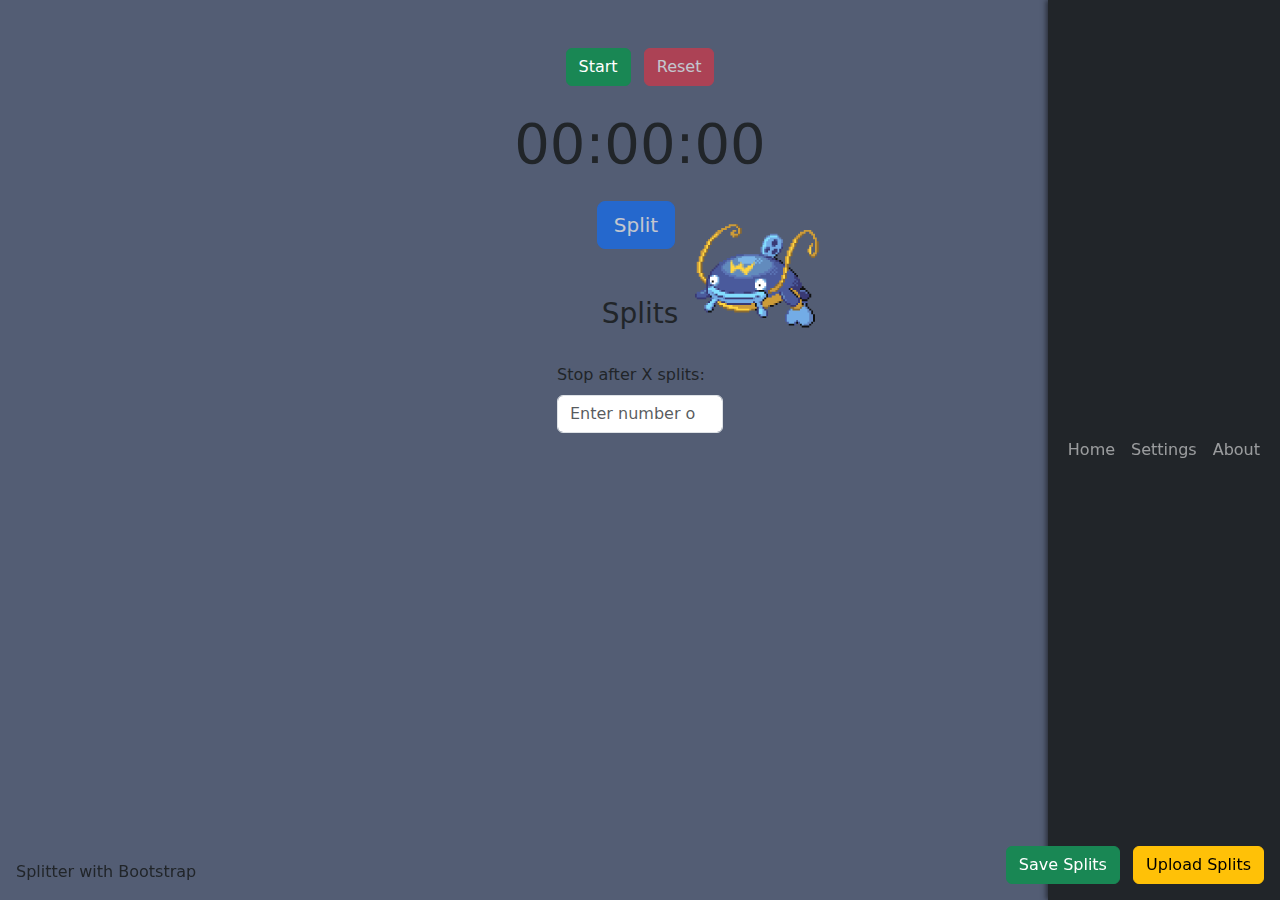
==== index.html @ 355862b6 "index files" ====
<!DOCTYPE html>
<html lang="en">
<head>
  <meta charset="UTF-8">
  <meta name="viewport" content="width=device-width, initial-scale=1.0">
  <title>Timer Splitter</title>
  <!-- Bootstrap CSS and JS links -->
  <link href="https://cdn.jsdelivr.net/npm/bootstrap@5.3.2/dist/css/bootstrap.min.css" rel="stylesheet">
  <script src="https://cdn.jsdelivr.net/npm/bootstrap@5.3.2/dist/js/bootstrap.bundle.min.js"></script>

  <link href="style.css" rel="stylesheet">
</head>
<body>
  <div class="container text-center mt-5">
    <!-- Button for starting and resetting timer -->
    <div>
        <button id="start" class="btn btn-success me-2">Start</button>
        <button id="reset" class="btn btn-danger" disabled>Reset</button>
    </div>
    
    <!-- Timer Display -->
    <div class="my-4">
      <h2 id="timer" class="display-4">00:00:00</h2>
    </div>
    <div> 
        <img id="whiscash" src="whis.webp">
    </div>
    <!-- Button for splitting -->
    <div>
      <button id="split" class="btn btn-primary btn-lg me-2" disabled>Split</button>
    </div>

    <!-- Splits -->
    <div class="mt-5">
      <h3>Splits</h3>
      <ul id="splits" class="list-group"></ul>
    </div>
  </div>

  <!-- Input to specify the number of splits before stopping -->
  <div class="container">
    <div class="row justify-content-center mt-4">
        <div class="col-md-2">
            <label for="splits-before-stop" class="form-label">Stop after X splits:</label>
            <input type="number" id="splits-before-stop" class="form-control" min="1" placeholder="Enter number of splits">
        </div>
    </div>
  </div>

  <!-- Navigation Bar -->
  <nav class="navbar navbar-expand-lg navbar-dark bg-dark navbar-custom">
    <div class="container-fluid">
      <button class="navbar-toggler" type="button" data-bs-toggle="collapse" data-bs-target="#navbarNav" aria-controls="navbarNav" aria-expanded="false" aria-label="Toggle navigation">
        <span class="navbar-toggler-icon"></span>
      </button>
      <div class="collapse navbar-collapse" id="navbarNav">
        <ul class="navbar-nav ms-auto">
          <li class="nav-item active">
            <a class="nav-link" href="index.html">Home</a>
          </li>
          <li class="nav-item">
            <a class="nav-link" href="settings-page.html">Settings</a>
          </li>
          <li class="nav-item">
            <a class="nav-link" href="about.html">About</a>
          </li>
        </ul>
      </div>
    </div>
  </nav>

  <!-- Save and Upload Buttons -->
  <div class="position-fixed bottom-0 end-0 p-3">
    <button id="save" class="btn btn-success me-2">Save Splits</button>
    <button id="upload" class="btn btn-warning">Upload Splits</button>
    <input type="file" id="file-input" style="display: none;" />
  </div>
  
  <div class="position-fixed bottom-0 start-0 p-3">
    <div class="text-right">Splitter with Bootstrap</div>
  </div>

  <script src="splitter.js"></script>
</body>
</html>
---- style.css ----
#title{
    
}

body {
    background-color: rgb(83, 93, 116);
}

.navbar-custom {
    position: fixed;
    top: 0;
    right: 0;
    height: 100%;
    background-color: #343a40;
    box-shadow: -2px 0px 5px rgba(0, 0, 0, 0.5);
  }

  /* Ensure navbar items are stacked vertically */
  .navbar-nav {
    flex-direction: column;
    align-items: flex-start;
  }

  .navbar-nav li {
    width: 100%;
  }

  .fs-3{
    border: rgb(119, 13, 13);
    background-color: rgb(161, 161, 161);
  }
  /* Style for each list item (split) */
.list-group-item {
    border: 2px solid black; /* Custom border */
    padding: 10px; /* Optional padding */
}

/* Ensure the split item is aligned using flexbox */
.d-flex {
    display: flex;
    justify-content: space-between; /* Align items to left and right */
    align-items: center; /* Optional: vertically align content */
    gap: 15px;
}

/* Style for the split number */
.split-number {
    font-weight: bold; /* Make the split number bold */
    margin-right: 10px; /* Optional margin for spacing */
}

/* Style for the split time */
.split-time {
    font-weight: normal; /* Split time is normal weight */
}
#whiscash {
    position: absolute; /* Allow precise positioning */
      right: 450px;        /* Align it 20px away from the right edge */
      top: 200px;         /* Place it 150px from the top of the page */
      max-width: 150px;   /* Limit the width to 150px */
      height: auto;       /* Keep the aspect ratio intact */
    }
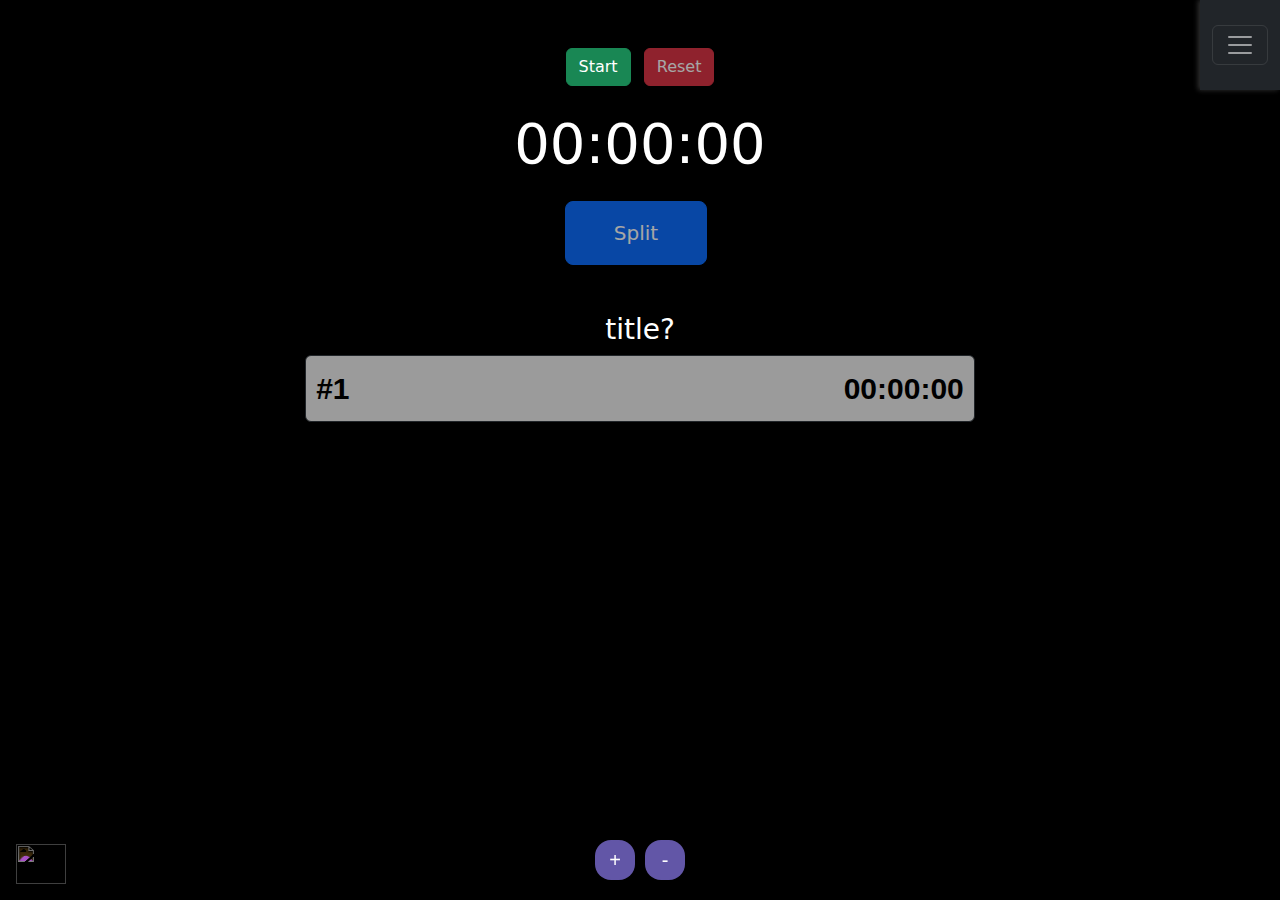
==== commit bb5a8ef9: "cleanup" ====
--- a/index.html
+++ b/index.html
@@ -3,7 +3,7 @@
 <head>
   <meta charset="UTF-8">
   <meta name="viewport" content="width=device-width, initial-scale=1.0">
-  <title>Timer Splitter</title>
+  <title>WebSplit</title>
   <!-- Bootstrap CSS and JS links -->
   <link href="https://cdn.jsdelivr.net/npm/bootstrap@5.3.2/dist/css/bootstrap.min.css" rel="stylesheet">
   <script src="https://cdn.jsdelivr.net/npm/bootstrap@5.3.2/dist/js/bootstrap.bundle.min.js"></script>
@@ -22,62 +22,60 @@
     <div class="my-4">
       <h2 id="timer" class="display-4">00:00:00</h2>
     </div>
-    <div> 
-        <img id="whiscash" src="whis.webp">
-    </div>
+    
     <!-- Button for splitting -->
     <div>
-      <button id="split" class="btn btn-primary btn-lg me-2" disabled>Split</button>
+      <button id="split" class="btn btn-primary btn-lg  px-5 py-3 me-2" disabled>Split</button>
     </div>
 
     <!-- Splits -->
     <div class="mt-5">
-      <h3>Splits</h3>
+      <h3>title?</h3>
       <ul id="splits" class="list-group"></ul>
     </div>
   </div>
+  
 
-  <!-- Input to specify the number of splits before stopping -->
+  <!-- Add, remove splits from list -->
   <div class="container">
     <div class="row justify-content-center mt-4">
-        <div class="col-md-2">
-            <label for="splits-before-stop" class="form-label">Stop after X splits:</label>
-            <input type="number" id="splits-before-stop" class="form-control" min="1" placeholder="Enter number of splits">
-        </div>
+      <div id="split-controls" class="d-flex justify-content-center">
+        <button type="button" id="add-split" class="split-btn">+</button>
+        <button type="button" id="remove-split" class="split-btn">-</button>
+      </div>
     </div>
   </div>
 
-  <!-- Navigation Bar -->
-  <nav class="navbar navbar-expand-lg navbar-dark bg-dark navbar-custom">
-    <div class="container-fluid">
-      <button class="navbar-toggler" type="button" data-bs-toggle="collapse" data-bs-target="#navbarNav" aria-controls="navbarNav" aria-expanded="false" aria-label="Toggle navigation">
-        <span class="navbar-toggler-icon"></span>
-      </button>
-      <div class="collapse navbar-collapse" id="navbarNav">
-        <ul class="navbar-nav ms-auto">
-          <li class="nav-item active">
-            <a class="nav-link" href="index.html">Home</a>
-          </li>
-          <li class="nav-item">
-            <a class="nav-link" href="settings-page.html">Settings</a>
-          </li>
-          <li class="nav-item">
-            <a class="nav-link" href="about.html">About</a>
-          </li>
-        </ul>
-      </div>
+<!-- Navigation Bar -->
+<nav class="navbar navbar-dark bg-dark navbar-custom">
+  <div class="container-fluid">
+    <!-- Toggle Button -->
+    <button class="navbar-toggler" type="button" data-bs-toggle="collapse" data-bs-target="#navbarNav"
+      aria-controls="navbarNav" aria-expanded="false" aria-label="Toggle navigation">
+      <span class="navbar-toggler-icon"></span>
+    </button>
+    
+    <!-- Collapsible Content -->
+    <div class="collapse navbar-collapse" id="navbarNav">
+      <ul class="navbar-nav ms-auto">
+        <li class="nav-item active">
+          <a class="nav-link" href="index.html">Home</a>
+        </li>
+        <li class="nav-item">
+          <a class="nav-link" href="settings-page.html">Settings</a>
+        </li>
+        <li class="nav-item">
+          <a class="nav-link" href="about.html">About</a>
+        </li>
+      </ul>
     </div>
-  </nav>
+  </div>
+</nav>
 
-  <!-- Save and Upload Buttons -->
-  <div class="position-fixed bottom-0 end-0 p-3">
-    <button id="save" class="btn btn-success me-2">Save Splits</button>
-    <button id="upload" class="btn btn-warning">Upload Splits</button>
-    <input type="file" id="file-input" style="display: none;" />
-  </div>
-  
-  <div class="position-fixed bottom-0 start-0 p-3">
-    <div class="text-right">Splitter with Bootstrap</div>
+  <!-- Implement Save and Upload Buttons -->
+   
+  <div class="position-fixed bottom-0 start-0 p-3 d-flex align-items-center">
+    <img id="logo" src="webspliticon.png">
   </div>
 
   <script src="splitter.js"></script>
--- a/style.css
+++ b/style.css
@@ -1,34 +1,50 @@
-#title{
-    
+html, body {
+  overflow: hidden;
 }
 
 body {
-    background-color: rgb(83, 93, 116);
+  background-color: #000000;
+  color: rgb(255, 255, 255);
+  height: 100vh; /* Ensure the body takes full viewport height */
+}
+
+#splits {
+    max-height: 565px; /* Adjust as needed */
+    overflow-y: auto;
+}
+
+#split-controls {
+  display: flex;
+  gap: 10px;
+  justify-content: center;
+  position: absolute; /* Keep buttons fixed */
+  bottom: 20px; /* Adjust as needed */
+  left: 50%;
+  transform: translateX(-50%);
 }
 
 .navbar-custom {
-    position: fixed;
-    top: 0;
-    right: 0;
-    height: 100%;
-    background-color: #343a40;
-    box-shadow: -2px 0px 5px rgba(0, 0, 0, 0.5);
-  }
+  position: absolute;
+  top: 0;
+  right: 0;
+  height: 10%;
+  background-color: #2d96ff;
+  box-shadow: -2px 0px 5px rgba(97, 97, 97, 0.5);
+  z-index: 1000; /* Ensure it stays above other elements */
+}
 
-  /* Ensure navbar items are stacked vertically */
-  .navbar-nav {
-    flex-direction: column;
-    align-items: flex-start;
-  }
+/* Optional: make sure the dropdown menu aligns to the right */
+.dropdown-menu-end {
+  right: 0;
+}
 
-  .navbar-nav li {
-    width: 100%;
-  }
+.fs-3 {
+  border: rgb(119, 13, 13);
+  background-color: rgb(155, 155, 155);
+  width: 60%;
+  margin-left: 20%;
+}
 
-  .fs-3{
-    border: rgb(119, 13, 13);
-    background-color: rgb(161, 161, 161);
-  }
   /* Style for each list item (split) */
 .list-group-item {
     border: 2px solid black; /* Custom border */
@@ -53,10 +69,54 @@
 .split-time {
     font-weight: normal; /* Split time is normal weight */
 }
-#whiscash {
-    position: absolute; /* Allow precise positioning */
-      right: 450px;        /* Align it 20px away from the right edge */
-      top: 200px;         /* Place it 150px from the top of the page */
-      max-width: 150px;   /* Limit the width to 150px */
-      height: auto;       /* Keep the aspect ratio intact */
-    }+
+#logo {
+  display: fixed;
+  height:40px;
+  width: 50px;
+  filter: invert(100%);
+}
+
+/* Align buttons side by side */
+#split-controls {
+  position: fixed;
+  left: 50%;
+  transform: translateX(-50%);
+  transition: bottom 0.3s ease-in-out; /* Smooth transition when moving */
+  z-index: 10; /* Ensure buttons stay on top */
+}
+
+/* Style for both buttons */
+.split-btn {
+  width: 40px; /* Equal width */
+  height: 40px; /* Equal height */
+  font-size: 20px;
+  text-align: center;
+  border: none;
+  background-color: #6256a7; /* Bootstrap primary color */
+  color: rgb(255, 255, 255);
+  border-radius: 16px;
+  cursor: pointer;
+}
+
+/* Button hover effect */
+.split-btn:hover {
+  background-color: #7a00b3;
+}
+
+.list-group-item, 
+.d-flex, 
+.split-number, 
+.split-time {
+    font-family: "Arial", sans-serif; /* Change to your preferred font */
+    font-size: 30px; /* Adjust as needed */
+    font-weight: bold; /* Optional */
+    color: rgb(0, 0, 0); /* Ensures text is readable */
+}
+
+.current-split {
+  background-color: #ffcc00 !important; /* Highlight color */
+  color: black !important; /* Text color */
+  font-weight: ;
+  border: 2px solid white; /* Optional: add a border */
+}
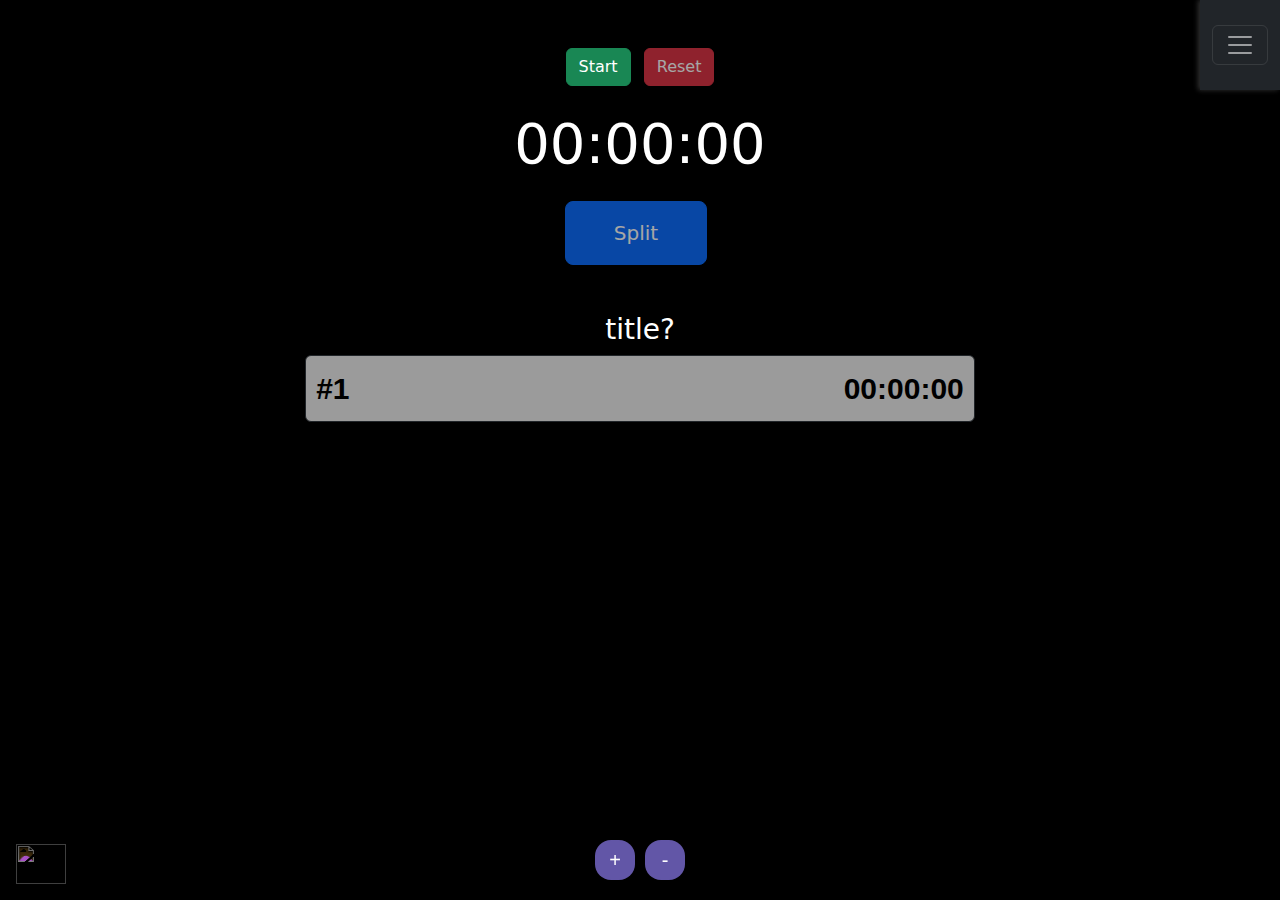
==== commit d24d511d: "Fixed highlighting, and cleaned up code, but broke split counters/list" ====
--- a/index.html
+++ b/index.html
@@ -10,6 +10,7 @@
 
   <link href="style.css" rel="stylesheet">
 </head>
+
 <body>
   <div class="container text-center mt-5">
     <!-- Button for starting and resetting timer -->
@@ -17,7 +18,7 @@
         <button id="start" class="btn btn-success me-2">Start</button>
         <button id="reset" class="btn btn-danger" disabled>Reset</button>
     </div>
-    
+
     <!-- Timer Display -->
     <div class="my-4">
       <h2 id="timer" class="display-4">00:00:00</h2>
@@ -73,7 +74,6 @@
 </nav>
 
   <!-- Implement Save and Upload Buttons -->
-   
   <div class="position-fixed bottom-0 start-0 p-3 d-flex align-items-center">
     <img id="logo" src="webspliticon.png">
   </div>
--- a/style.css
+++ b/style.css
@@ -6,11 +6,14 @@
   background-color: #000000;
   color: rgb(255, 255, 255);
   height: 100vh; /* Ensure the body takes full viewport height */
+  margin: 0; /* Ensure no default body margin */
 }
 
-#splits {
-    max-height: 565px; /* Adjust as needed */
-    overflow-y: auto;
+body {
+  background-color: #000000;
+  color: rgb(255, 255, 255);
+  height: 100vh; /* Ensure the body takes full viewport height */
+  margin: 0; /* Ensure no default body margin */
 }
 
 #split-controls {
@@ -49,6 +52,7 @@
 .list-group-item {
     border: 2px solid black; /* Custom border */
     padding: 10px; /* Optional padding */
+    min-height: 50px; /* Ensure the list items have a minimum height even if empty */
 }
 
 /* Ensure the split item is aligned using flexbox */
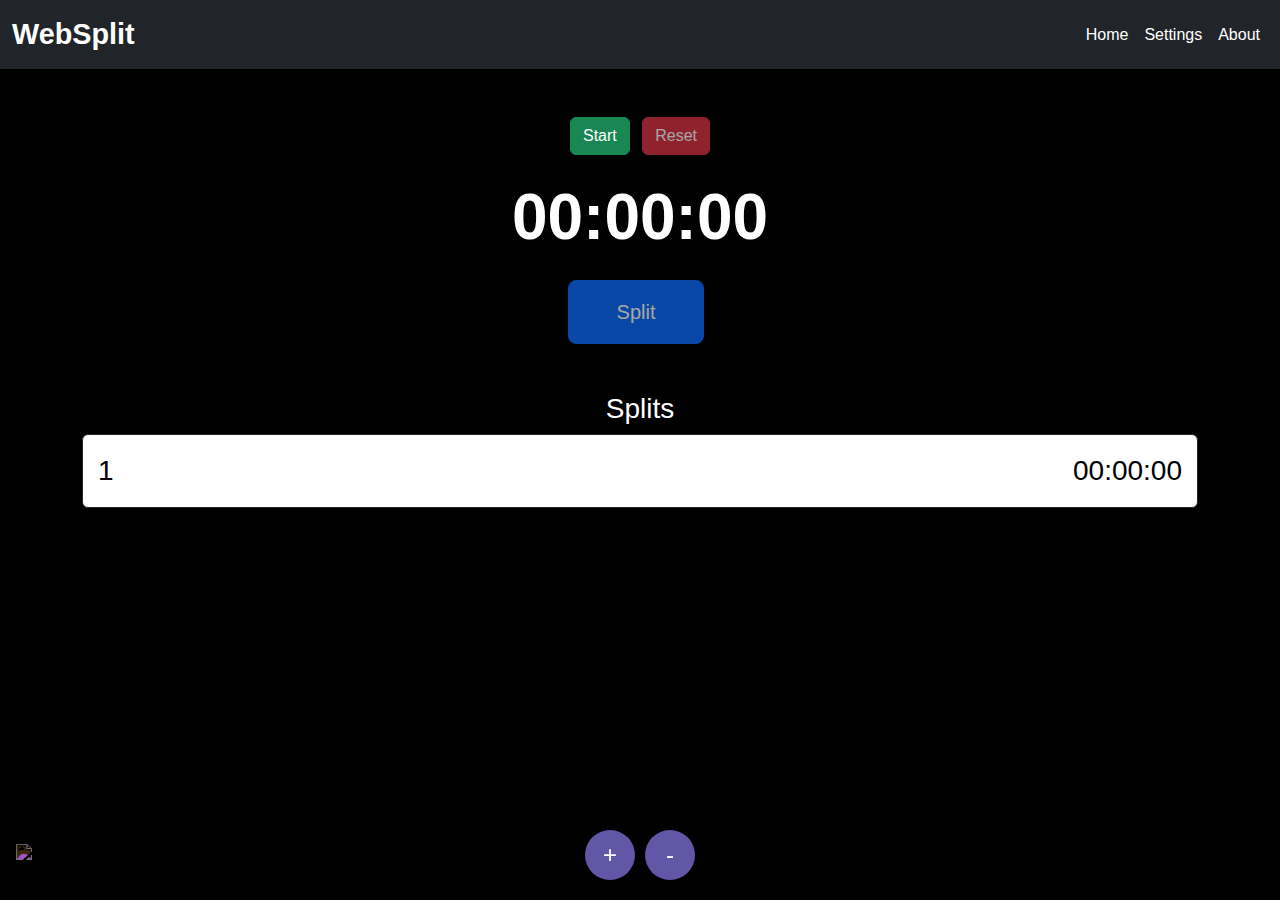
==== commit 65ef8d84: "timer and split lists now work and count properly" ====
--- a/index.html
+++ b/index.html
@@ -4,7 +4,8 @@
   <meta charset="UTF-8">
   <meta name="viewport" content="width=device-width, initial-scale=1.0">
   <title>WebSplit</title>
-  <!-- Bootstrap CSS and JS links -->
+  
+  <!-- Bootstrap CSS -->
   <link href="https://cdn.jsdelivr.net/npm/bootstrap@5.3.2/dist/css/bootstrap.min.css" rel="stylesheet">
   <script src="https://cdn.jsdelivr.net/npm/bootstrap@5.3.2/dist/js/bootstrap.bundle.min.js"></script>
 
@@ -12,11 +13,33 @@
 </head>
 
 <body>
+  
+  <!-- Navigation Bar -->
+  <nav class="navbar navbar-expand-lg navbar-dark bg-dark">
+    <div class="container-fluid">
+      <a class="navbar-brand" href="index.html">WebSplit</a>
+      
+      <!-- Toggle Button for Small Screens -->
+      <button class="navbar-toggler" type="button" data-bs-toggle="collapse" data-bs-target="#navbarNav"
+        aria-controls="navbarNav" aria-expanded="false" aria-label="Toggle navigation">
+        <span class="navbar-toggler-icon"></span>
+      </button>
+
+      <div class="collapse navbar-collapse" id="navbarNav">
+        <ul class="navbar-nav ms-auto">
+          <li class="nav-item"><a class="nav-link" href="index.html">Home</a></li>
+          <li class="nav-item"><a class="nav-link" href="settings-page.html">Settings</a></li>
+          <li class="nav-item"><a class="nav-link" href="about.html">About</a></li>
+        </ul>
+      </div>
+    </div>
+  </nav>
+
   <div class="container text-center mt-5">
-    <!-- Button for starting and resetting timer -->
+    <!-- Timer Controls -->
     <div>
-        <button id="start" class="btn btn-success me-2">Start</button>
-        <button id="reset" class="btn btn-danger" disabled>Reset</button>
+      <button id="start" class="btn btn-success me-2">Start</button>
+      <button id="reset" class="btn btn-danger" disabled>Reset</button>
     </div>
 
     <!-- Timer Display -->
@@ -24,20 +47,19 @@
       <h2 id="timer" class="display-4">00:00:00</h2>
     </div>
     
-    <!-- Button for splitting -->
+    <!-- Split Button -->
     <div>
-      <button id="split" class="btn btn-primary btn-lg  px-5 py-3 me-2" disabled>Split</button>
+      <button id="split" class="btn btn-primary btn-lg px-5 py-3 me-2" disabled>Split</button>
     </div>
 
-    <!-- Splits -->
+    <!-- Splits List -->
     <div class="mt-5">
-      <h3>title?</h3>
+      <h3>Splits</h3>
       <ul id="splits" class="list-group"></ul>
     </div>
   </div>
-  
 
-  <!-- Add, remove splits from list -->
+  <!-- Split Controls -->
   <div class="container">
     <div class="row justify-content-center mt-4">
       <div id="split-controls" class="d-flex justify-content-center">
@@ -47,35 +69,9 @@
     </div>
   </div>
 
-<!-- Navigation Bar -->
-<nav class="navbar navbar-dark bg-dark navbar-custom">
-  <div class="container-fluid">
-    <!-- Toggle Button -->
-    <button class="navbar-toggler" type="button" data-bs-toggle="collapse" data-bs-target="#navbarNav"
-      aria-controls="navbarNav" aria-expanded="false" aria-label="Toggle navigation">
-      <span class="navbar-toggler-icon"></span>
-    </button>
-    
-    <!-- Collapsible Content -->
-    <div class="collapse navbar-collapse" id="navbarNav">
-      <ul class="navbar-nav ms-auto">
-        <li class="nav-item active">
-          <a class="nav-link" href="index.html">Home</a>
-        </li>
-        <li class="nav-item">
-          <a class="nav-link" href="settings-page.html">Settings</a>
-        </li>
-        <li class="nav-item">
-          <a class="nav-link" href="about.html">About</a>
-        </li>
-      </ul>
-    </div>
-  </div>
-</nav>
-
-  <!-- Implement Save and Upload Buttons -->
+  <!-- Save and Upload Buttons -->
   <div class="position-fixed bottom-0 start-0 p-3 d-flex align-items-center">
-    <img id="logo" src="webspliticon.png">
+    <img id="logo" src="webspliticon.png" alt="WebSplit Icon">
   </div>
 
   <script src="splitter.js"></script>
--- a/style.css
+++ b/style.css
@@ -1,126 +1,135 @@
+/* ================================
+   GLOBAL STYLES
+=================================== */
 html, body {
+  height: 100%;
+  margin: 0;
+  padding: 0;
   overflow: hidden;
+  background-color: #000;
+  color: #fff;
+  font-family: Arial, sans-serif;
 }
 
-body {
-  background-color: #000000;
-  color: rgb(255, 255, 255);
-  height: 100vh; /* Ensure the body takes full viewport height */
-  margin: 0; /* Ensure no default body margin */
+/* ================================
+   NAVIGATION BAR
+=================================== */
+.navbar {
+  box-shadow: 0 4px 8px rgba(0, 0, 0, 0.5);
+  z-index: 1000;
 }
 
-body {
-  background-color: #000000;
-  color: rgb(255, 255, 255);
-  height: 100vh; /* Ensure the body takes full viewport height */
-  margin: 0; /* Ensure no default body margin */
+.navbar-brand {
+  font-size: 1.8rem;
+  font-weight: bold;
 }
 
+.navbar-brand:hover {
+  color: #ffcc00; 
+}
+
+.navbar-nav .nav-link {
+  color: #ffffff !important;
+  transition: color 0.3s;
+}
+
+.navbar-nav .nav-link:hover {
+  color: #ffcc00 !important;
+}
+
+/* ================================
+   TIMER AND BUTTONS
+=================================== */
+#timer {
+  font-size: 4rem;
+  font-weight: bold;
+}
+
+.btn {
+  transition: background 0.3s, transform 0.1s;
+}
+
+.btn:hover {
+  transform: scale(1.05);
+}
+
+/* Split Controls */
 #split-controls {
   display: flex;
   gap: 10px;
   justify-content: center;
-  position: absolute; /* Keep buttons fixed */
-  bottom: 20px; /* Adjust as needed */
+  position: fixed;
+  bottom: 20px;
   left: 50%;
   transform: translateX(-50%);
+  z-index: 10;
 }
 
-.navbar-custom {
-  position: absolute;
-  top: 0;
-  right: 0;
-  height: 10%;
-  background-color: #2d96ff;
-  box-shadow: -2px 0px 5px rgba(97, 97, 97, 0.5);
-  z-index: 1000; /* Ensure it stays above other elements */
+/* Split Control Buttons */
+.split-btn {
+  width: 50px;
+  height: 50px;
+  font-size: 24px;
+  color: #fff;
+  border: none;
+  background-color: #6256a7;
+  border-radius: 50%;
+  cursor: pointer;
+  transition: background 0.3s, transform 0.1s;
 }
 
-/* Optional: make sure the dropdown menu aligns to the right */
-.dropdown-menu-end {
-  right: 0;
+.split-btn:hover {
+  background-color: #7a00b3;
+  transform: scale(1.1);
 }
 
-.fs-3 {
-  border: rgb(119, 13, 13);
-  background-color: rgb(155, 155, 155);
-  width: 60%;
-  margin-left: 20%;
+/* ================================
+   SPLITS LIST
+=================================== */
+.list-group-item {
+  border: 2px solid #000;
+  padding: 15px;
+  min-height: 60px;
+  font-size: 1.5rem;
+  color: #000;
+  background-color: #fff;
 }
 
-  /* Style for each list item (split) */
-.list-group-item {
-    border: 2px solid black; /* Custom border */
-    padding: 10px; /* Optional padding */
-    min-height: 50px; /* Ensure the list items have a minimum height even if empty */
+.d-flex {
+  display: flex;
+  justify-content: space-between;
+  align-items: center;
+  gap: 15px;
 }
 
-/* Ensure the split item is aligned using flexbox */
-.d-flex {
-    display: flex;
-    justify-content: space-between; /* Align items to left and right */
-    align-items: center; /* Optional: vertically align content */
-    gap: 15px;
+/* Current Split Highlight */
+.current-split {
+  background-color: #ffcc00 !important;
+  color: black !important;
+  font-weight: bold;
+  border: 2px solid white;
 }
 
-/* Style for the split number */
-.split-number {
-    font-weight: bold; /* Make the split number bold */
-    margin-right: 10px; /* Optional margin for spacing */
-}
-
-/* Style for the split time */
-.split-time {
-    font-weight: normal; /* Split time is normal weight */
-}
-
+/* ================================
+   LOGO
+=================================== */
 #logo {
-  display: fixed;
-  height:40px;
+  height: 40px;
   width: 50px;
   filter: invert(100%);
 }
 
-/* Align buttons side by side */
-#split-controls {
-  position: fixed;
-  left: 50%;
-  transform: translateX(-50%);
-  transition: bottom 0.3s ease-in-out; /* Smooth transition when moving */
-  z-index: 10; /* Ensure buttons stay on top */
+/* ================================
+   RESPONSIVE DESIGN
+=================================== */
+@media (max-width: 768px) {
+  #timer {
+    font-size: 3rem;
+  }
+
+  .split-btn {
+    width: 40px;
+    height: 40px;
+    font-size: 18px;
+  }
 }
-
-/* Style for both buttons */
-.split-btn {
-  width: 40px; /* Equal width */
-  height: 40px; /* Equal height */
-  font-size: 20px;
-  text-align: center;
-  border: none;
-  background-color: #6256a7; /* Bootstrap primary color */
-  color: rgb(255, 255, 255);
-  border-radius: 16px;
-  cursor: pointer;
-}
-
-/* Button hover effect */
-.split-btn:hover {
-  background-color: #7a00b3;
-}
-
-.list-group-item, 
-.d-flex, 
-.split-number, 
-.split-time {
-    font-family: "Arial", sans-serif; /* Change to your preferred font */
-    font-size: 30px; /* Adjust as needed */
-    font-weight: bold; /* Optional */
-    color: rgb(0, 0, 0); /* Ensures text is readable */
-}
-
-.current-split {
-  background-color: #ffcc00 !important; /* Highlight color */
-  color: black !important; /* Text color */
-  font-weight: ;
-  border: 2px solid white; /* Optional: add a border */
-}
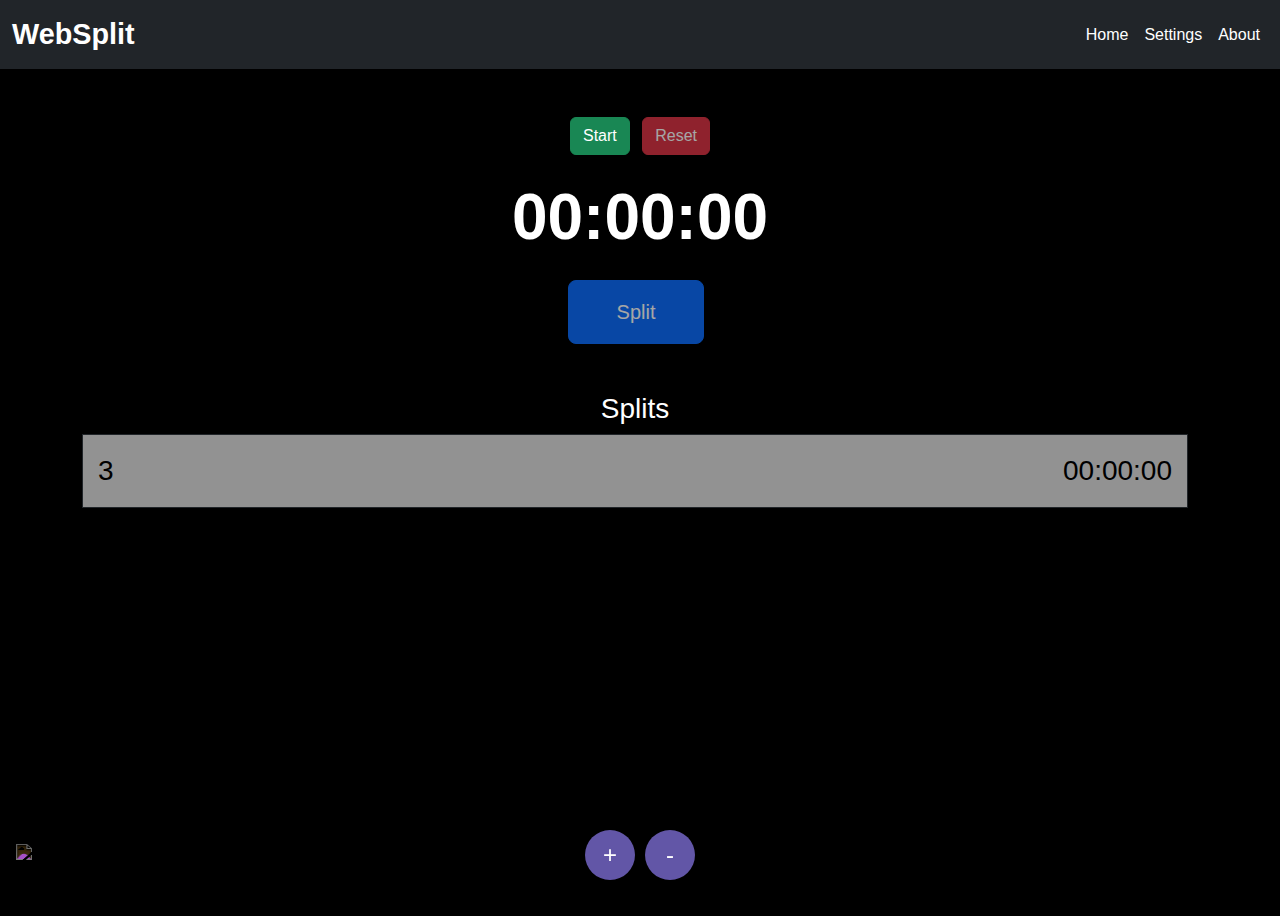
==== commit e30e6f5f: "minor tweaks and added readme" ====
--- a/index.html
+++ b/index.html
@@ -13,7 +13,6 @@
 </head>
 
 <body>
-  
   <!-- Navigation Bar -->
   <nav class="navbar navbar-expand-lg navbar-dark bg-dark">
     <div class="container-fluid">
@@ -53,9 +52,9 @@
     </div>
 
     <!-- Splits List -->
-    <div class="mt-5">
+    <div class="mt-5" id="splits">
       <h3>Splits</h3>
-      <ul id="splits" class="list-group"></ul>
+      <ul class="list-group"></ul>
     </div>
   </div>
 
--- a/style.css
+++ b/style.css
@@ -86,13 +86,22 @@
 /* ================================
    SPLITS LIST
 =================================== */
+
+/* Make the splits list container scrollable */
+#splits {
+  height: 500px;  /* Set a fixed height for the container */
+  overflow-y: auto;  /* Enable vertical scrolling */
+  padding-right: 10px;  /* Optional: To account for scrollbar space */
+}
+
 .list-group-item {
   border: 2px solid #000;
   padding: 15px;
   min-height: 60px;
   font-size: 1.5rem;
   color: #000;
-  background-color: #fff;
+  background-color: #929292;
+  overflow:auto;
 }
 
 .d-flex {
@@ -110,9 +119,6 @@
   border: 2px solid white;
 }
 
-/* ================================
-   LOGO
-=================================== */
 #logo {
   height: 40px;
   width: 50px;
